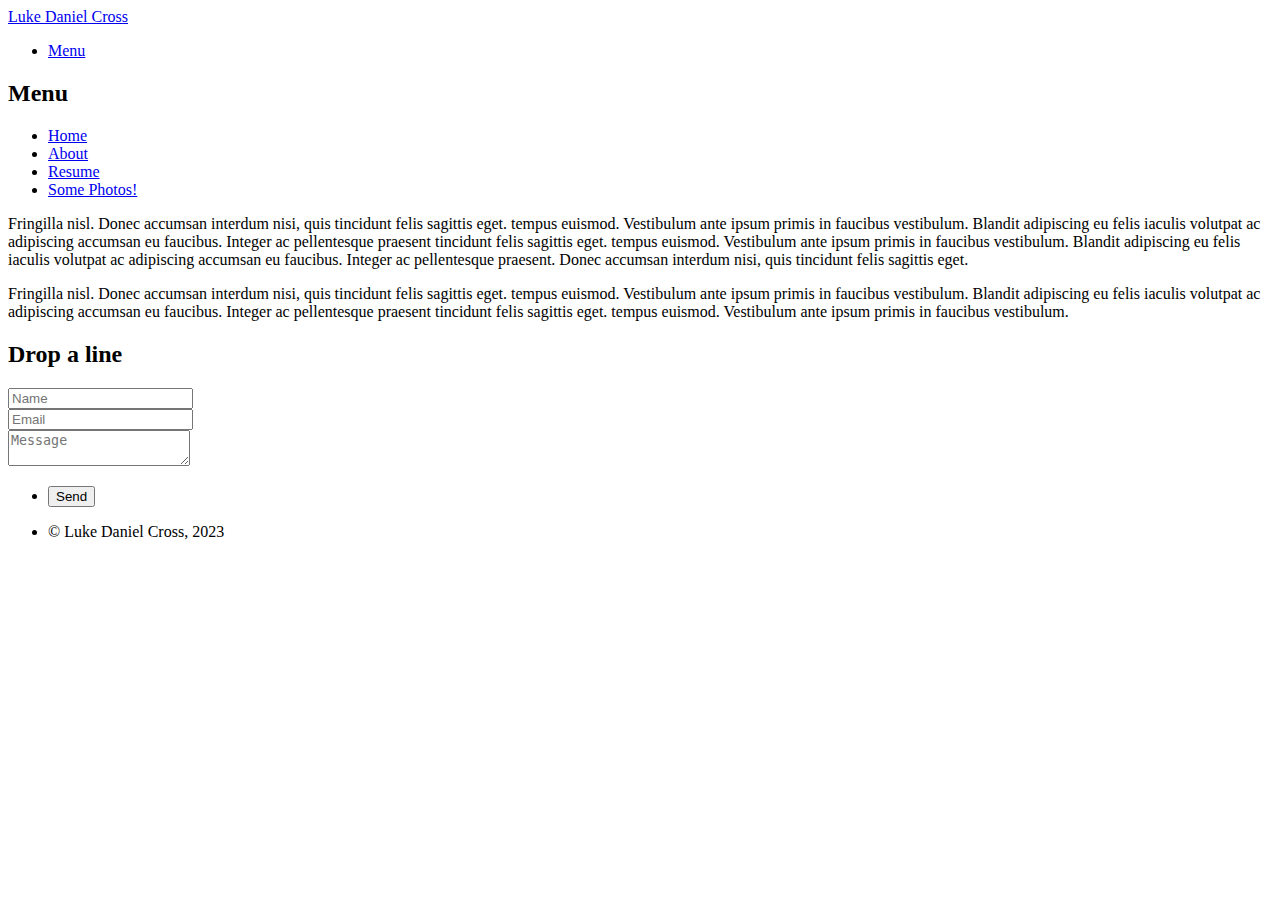
==== about.html @ 4296632e "Add files via upload" ====
<!DOCTYPE HTML>
<!--
	Phantom by HTML5 UP
	html5up.net | @ajlkn
	Free for personal and commercial use under the CCA 3.0 license (html5up.net/license)
-->
<html>
	<head>
		<title>Luke Daniel Cross</title>
		<meta charset="utf-8" />
		<meta name="viewport" content="width=device-width, initial-scale=1, user-scalable=no" />
		<link rel="stylesheet" href="assets/css/main.css" />
		<noscript><link rel="stylesheet" href="assets/css/noscript.css" /></noscript>
	</head>
	<body class="is-preload">
		<!-- Wrapper -->
			<div id="wrapper">

				<!-- Header -->
					<header id="header">
						<div class="inner">

							<!-- Logo -->
							<a href="index.html" class="logo">
								<span class="title">Luke Daniel Cross</span>

							<!-- Nav -->
								<nav>
									<ul>
										<li><a href="#menu">Menu</a></li>
									</ul>
								</nav>

						</div>
					</header>

				<!-- Menu -->
				<nav id="menu">
					<h2>Menu</h2>
					<ul>
						<li><a href="index.html">Home</a></li>
						<li><a href="about.html">About</a></li>
						<li><a href="generic.html">Resume</a></li>
						<li><a href="generic.html">Some Photos!</a></li>
					</ul>
				</nav>

				<!-- Main -->
					<div id="main">
						<div class="inner">


							<!-- Text -->
								<section>
									<p><span class="image left"><img src="images/luke_small.jpg" alt="" /></span>Fringilla nisl. Donec accumsan interdum nisi, quis tincidunt felis sagittis eget. tempus euismod. Vestibulum ante ipsum primis in faucibus vestibulum. Blandit adipiscing eu felis iaculis volutpat ac adipiscing accumsan eu faucibus. Integer ac pellentesque praesent tincidunt felis sagittis eget. tempus euismod. Vestibulum ante ipsum primis in faucibus vestibulum. Blandit adipiscing eu felis iaculis volutpat ac adipiscing accumsan eu faucibus. Integer ac pellentesque praesent. Donec accumsan interdum nisi, quis tincidunt felis sagittis eget.</p>

									<p><span class="image right"><img src="images/me_hammy.jpg" alt="" /></span>Fringilla nisl. Donec accumsan interdum nisi, quis tincidunt felis sagittis eget. tempus euismod. Vestibulum ante ipsum primis in faucibus vestibulum. Blandit adipiscing eu felis iaculis volutpat ac adipiscing accumsan eu faucibus. Integer ac pellentesque praesent tincidunt felis sagittis eget. tempus euismod. Vestibulum ante ipsum primis in faucibus vestibulum.</p>
									
								</section>

						</div>
					</div>

				<!-- Footer -->
				<footer id="footer">
					<div class="inner">
						<section>
							<h2>Drop a line</h2>
							<form method="post" action="#">
								<div class="fields">
									<div class="field half">
										<input type="text" name="name" id="name" placeholder="Name" />
									</div>
									<div class="field half">
										<input type="email" name="email" id="email" placeholder="Email" />
									</div>
									<div class="field">
										<textarea name="message" id="message" placeholder="Message"></textarea>
									</div>
								</div>
								<ul class="actions">
									<li><input type="submit" value="Send" class="primary" /></li>
								</ul>
							</form>
						</section>
				
						<ul class="copyright">
							<li>&copy; Luke Daniel Cross, 2023</li>
						</ul>
					</div>
				</footer>

			</div>

		<!-- Scripts -->
			<script src="assets/js/jquery.min.js"></script>
			<script src="assets/js/browser.min.js"></script>
			<script src="assets/js/breakpoints.min.js"></script>
			<script src="assets/js/util.js"></script>
			<script src="assets/js/main.js"></script>

	</body>
</html>
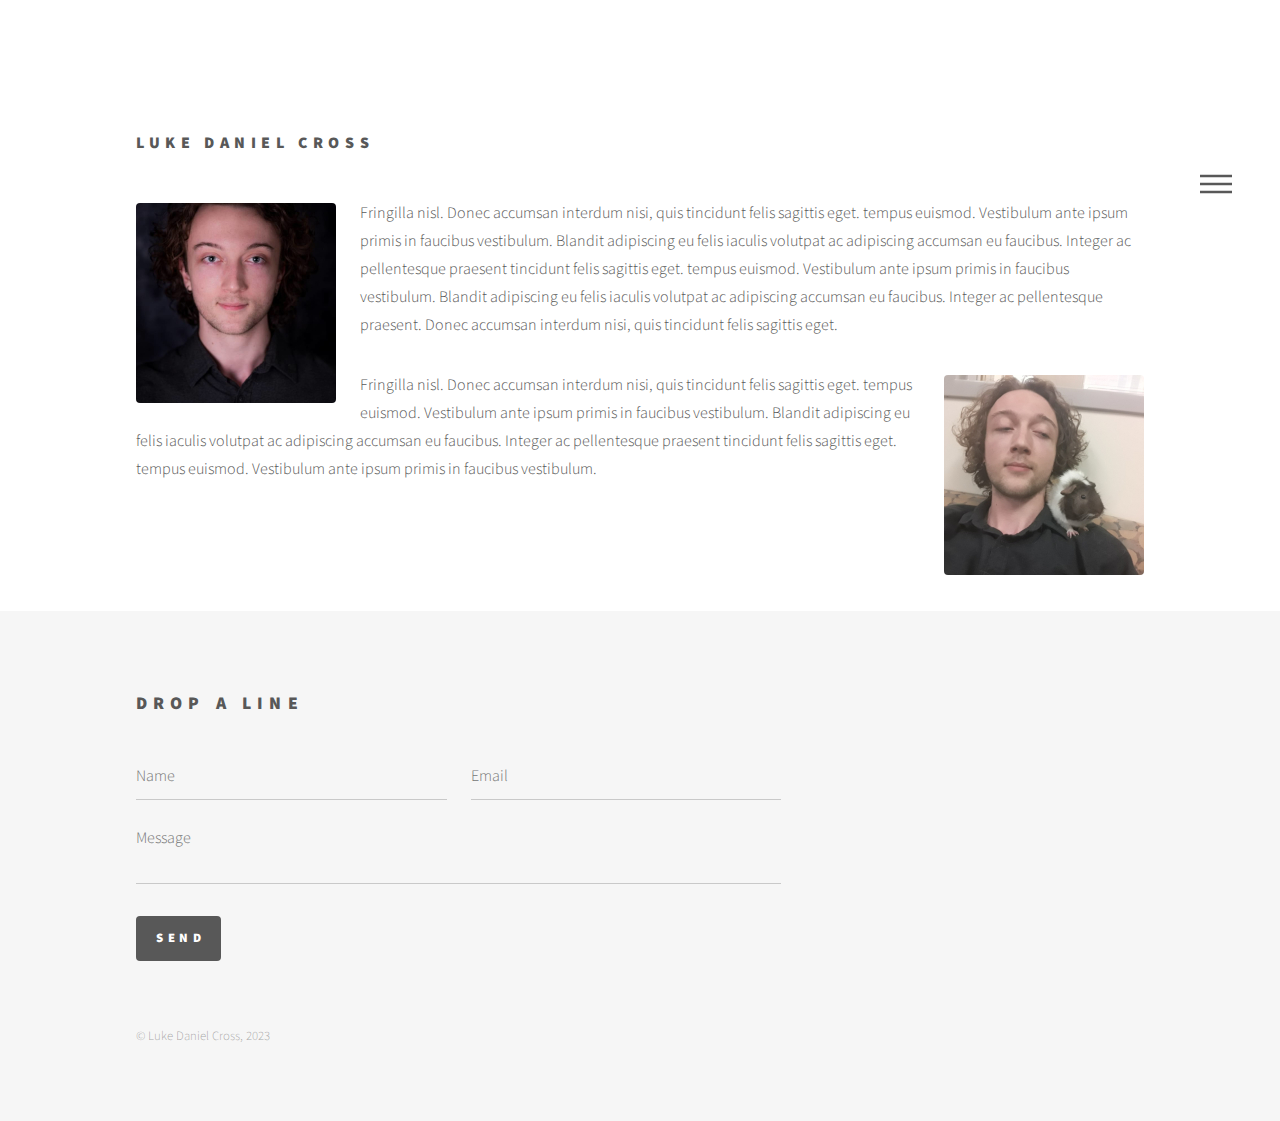
==== commit 17b36890: "Add files via upload" ====
--- a/about.html
+++ b/about.html
@@ -40,10 +40,9 @@
 					<ul>
 						<li><a href="index.html">Home</a></li>
 						<li><a href="about.html">About</a></li>
-						<li><a href="generic.html">Resume</a></li>
-						<li><a href="generic.html">Some Photos!</a></li>
+						<li><a href="resume.html">Resume</a></li>
 					</ul>
-				</nav>
+			</nav>
 
 				<!-- Main -->
 					<div id="main">
@@ -61,34 +60,34 @@
 						</div>
 					</div>
 
-				<!-- Footer -->
-				<footer id="footer">
-					<div class="inner">
-						<section>
-							<h2>Drop a line</h2>
-							<form method="post" action="#">
-								<div class="fields">
-									<div class="field half">
-										<input type="text" name="name" id="name" placeholder="Name" />
-									</div>
-									<div class="field half">
-										<input type="email" name="email" id="email" placeholder="Email" />
-									</div>
-									<div class="field">
-										<textarea name="message" id="message" placeholder="Message"></textarea>
-									</div>
+							<!-- Footer -->
+							<footer id="footer">
+								<div class="inner">
+									<section>
+										<h2>Drop a line</h2>
+										<form method="post" action="#">
+											<div class="fields">
+												<div class="field half">
+													<input type="text" name="name" id="name" placeholder="Name" />
+												</div>
+												<div class="field half">
+													<input type="email" name="email" id="email" placeholder="Email" />
+												</div>
+												<div class="field">
+													<textarea name="message" id="message" placeholder="Message"></textarea>
+												</div>
+											</div>
+											<ul class="actions">
+												<li><input type="submit" value="Send" class="primary" /></li>
+											</ul>
+										</form>
+									</section>
+							
+									<ul class="copyright">
+										<li>&copy; Luke Daniel Cross, 2023</li>
+									</ul>
 								</div>
-								<ul class="actions">
-									<li><input type="submit" value="Send" class="primary" /></li>
-								</ul>
-							</form>
-						</section>
-				
-						<ul class="copyright">
-							<li>&copy; Luke Daniel Cross, 2023</li>
-						</ul>
-					</div>
-				</footer>
+							</footer>
 
 			</div>
 
--- a/assets/css/main.css
+++ b/assets/css/main.css
@@ -0,0 +1,3328 @@
+@import url(fontawesome-all.min.css);
+@import url("https://fonts.googleapis.com/css?family=Source+Sans+Pro:300,700,900");
+
+/*
+	Phantom by HTML5 UP
+	html5up.net | @ajlkn
+	Free for personal and commercial use under the CCA 3.0 license (html5up.net/license)
+*/
+
+html, body, div, span, applet, object,
+iframe, h1, h2, h3, h4, h5, h6, p, blockquote,
+pre, a, abbr, acronym, address, big, cite,
+code, del, dfn, em, img, ins, kbd, q, s, samp,
+small, strike, strong, sub, sup, tt, var, b,
+u, i, center, dl, dt, dd, ol, ul, li, fieldset,
+form, label, legend, table, caption, tbody,
+tfoot, thead, tr, th, td, article, aside,
+canvas, details, embed, figure, figcaption,
+footer, header, hgroup, menu, nav, output, ruby,
+section, summary, time, mark, audio, video {
+	margin: 0;
+	padding: 0;
+	border: 0;
+	font-size: 100%;
+	font: inherit;
+	vertical-align: baseline;}
+
+article, aside, details, figcaption, figure,
+footer, header, hgroup, menu, nav, section {
+	display: block;}
+
+body {
+	line-height: 1;
+}
+
+ol, ul {
+	list-style: none;
+}
+
+blockquote, q {
+	quotes: none;
+}
+
+	blockquote:before, blockquote:after, q:before, q:after {
+		content: '';
+		content: none;
+	}
+
+table {
+	border-collapse: collapse;
+	border-spacing: 0;
+}
+
+body {
+	-webkit-text-size-adjust: none;
+}
+
+mark {
+	background-color: transparent;
+	color: inherit;
+}
+
+input::-moz-focus-inner {
+	border: 0;
+	padding: 0;
+}
+
+input, select, textarea {
+	-moz-appearance: none;
+	-webkit-appearance: none;
+	-ms-appearance: none;
+	appearance: none;
+}
+
+/* Basic */
+
+	@-ms-viewport {
+		width: device-width;
+	}
+
+	body {
+		-ms-overflow-style: scrollbar;
+	}
+
+	@media screen and (max-width: 480px) {
+
+		html, body {
+			min-width: 320px;
+		}
+
+	}
+
+	html {
+		box-sizing: border-box;
+	}
+
+	*, *:before, *:after {
+		box-sizing: inherit;
+	}
+
+	body {
+		background: #ffffff;
+	}
+
+		body.is-preload *, body.is-preload *:before, body.is-preload *:after {
+			-moz-animation: none !important;
+			-webkit-animation: none !important;
+			-ms-animation: none !important;
+			animation: none !important;
+			-moz-transition: none !important;
+			-webkit-transition: none !important;
+			-ms-transition: none !important;
+			transition: none !important;
+		}
+
+/* Type */
+
+	body, input, select, textarea {
+		color: #585858;
+		font-family: "Source Sans Pro", Helvetica, sans-serif;
+		font-size: 16pt;
+		font-weight: 300;
+		line-height: 1.75;
+	}
+
+		@media screen and (max-width: 1680px) {
+
+			body, input, select, textarea {
+				font-size: 14pt;
+			}
+
+		}
+
+		@media screen and (max-width: 1280px) {
+
+			body, input, select, textarea {
+				font-size: 12pt;
+			}
+
+		}
+
+	a {
+		-moz-transition: border-bottom-color 0.2s ease, color 0.2s ease;
+		-webkit-transition: border-bottom-color 0.2s ease, color 0.2s ease;
+		-ms-transition: border-bottom-color 0.2s ease, color 0.2s ease;
+		transition: border-bottom-color 0.2s ease, color 0.2s ease;
+		text-decoration: none;
+		color: #585858;
+		border-bottom: dotted 1px rgba(88, 88, 88, 0.5);
+	}
+
+		a:hover {
+			border-bottom-color: transparent;
+			color: #f2849e !important;
+		}
+
+	strong, b {
+		font-weight: 900;
+	}
+
+	em, i {
+		font-style: italic;
+	}
+
+	p {
+		margin: 0 0 2em 0;
+	}
+
+	h1 {
+		font-size: 2.75em;
+		font-weight: 700;
+		line-height: 1.3;
+		margin: 0 0 1em 0;
+		letter-spacing: -0.035em;
+	}
+
+		h1 a {
+			color: inherit;
+		}
+
+		@media screen and (max-width: 736px) {
+
+			h1 {
+				font-size: 2em;
+				margin: 0 0 1em 0;
+			}
+
+		}
+
+		@media screen and (max-width: 360px) {
+
+			h1 {
+				font-size: 1.75em;
+			}
+
+		}
+
+	h2, h3, h4, h5, h6 {
+		font-weight: 900;
+		line-height: 1.5;
+		margin: 0 0 2em 0;
+		text-transform: uppercase;
+		letter-spacing: 0.35em;
+	}
+
+		h2 a, h3 a, h4 a, h5 a, h6 a {
+			color: inherit;
+		}
+
+	h2 {
+		font-size: 1.1em;
+	}
+
+	h3 {
+		font-size: 1em;
+	}
+
+	h4 {
+		font-size: 0.8em;
+	}
+
+	h5 {
+		font-size: 0.8em;
+	}
+
+	h6 {
+		font-size: 0.8em;
+	}
+
+	@media screen and (max-width: 980px) {
+
+		h1 br, h2 br, h3 br, h4 br, h5 br, h6 br {
+			display: none;
+		}
+
+	}
+
+	@media screen and (max-width: 736px) {
+
+		h2 {
+			font-size: 1em;
+		}
+
+		h3 {
+			font-size: 0.8em;
+		}
+
+	}
+
+	sub {
+		font-size: 0.8em;
+		position: relative;
+		top: 0.5em;
+	}
+
+	sup {
+		font-size: 0.8em;
+		position: relative;
+		top: -0.5em;
+	}
+
+	blockquote {
+		border-left: solid 4px #c9c9c9;
+		font-style: italic;
+		margin: 0 0 2em 0;
+		padding: 0.5em 0 0.5em 2em;
+	}
+
+	code {
+		background: rgba(144, 144, 144, 0.075);
+		border-radius: 4px;
+		border: solid 1px #c9c9c9;
+		font-family: "Courier New", monospace;
+		font-size: 0.9em;
+		margin: 0 0.25em;
+		padding: 0.25em 0.65em;
+	}
+
+	pre {
+		-webkit-overflow-scrolling: touch;
+		font-family: "Courier New", monospace;
+		font-size: 0.9em;
+		margin: 0 0 2em 0;
+	}
+
+		pre code {
+			display: block;
+			line-height: 1.75;
+			padding: 1em 1.5em;
+			overflow-x: auto;
+		}
+
+	hr {
+		border: 0;
+		border-bottom: solid 1px #c9c9c9;
+		margin: 2em 0;
+	}
+
+		hr.major {
+			margin: 3em 0;
+		}
+
+	.align-left {
+		text-align: left;
+	}
+
+	.align-center {
+		text-align: center;
+	}
+
+	.align-right {
+		text-align: right;
+	}
+
+/* Row */
+
+	.row {
+		display: flex;
+		flex-wrap: wrap;
+		box-sizing: border-box;
+		align-items: stretch;
+	}
+
+		.row > * {
+			box-sizing: border-box;
+		}
+
+		.row.gtr-uniform > * > :last-child {
+			margin-bottom: 0;
+		}
+
+		.row.aln-left {
+			justify-content: flex-start;
+		}
+
+		.row.aln-center {
+			justify-content: center;
+		}
+
+		.row.aln-right {
+			justify-content: flex-end;
+		}
+
+		.row.aln-top {
+			align-items: flex-start;
+		}
+
+		.row.aln-middle {
+			align-items: center;
+		}
+
+		.row.aln-bottom {
+			align-items: flex-end;
+		}
+
+		.row > .imp {
+			order: -1;
+		}
+
+		.row > .col-1 {
+			width: 8.33333%;
+		}
+
+		.row > .off-1 {
+			margin-left: 8.33333%;
+		}
+
+		.row > .col-2 {
+			width: 16.66667%;
+		}
+
+		.row > .off-2 {
+			margin-left: 16.66667%;
+		}
+
+		.row > .col-3 {
+			width: 25%;
+		}
+
+		.row > .off-3 {
+			margin-left: 25%;
+		}
+
+		.row > .col-4 {
+			width: 33.33333%;
+		}
+
+		.row > .off-4 {
+			margin-left: 33.33333%;
+		}
+
+		.row > .col-5 {
+			width: 41.66667%;
+		}
+
+		.row > .off-5 {
+			margin-left: 41.66667%;
+		}
+
+		.row > .col-6 {
+			width: 50%;
+		}
+
+		.row > .off-6 {
+			margin-left: 50%;
+		}
+
+		.row > .col-7 {
+			width: 58.33333%;
+		}
+
+		.row > .off-7 {
+			margin-left: 58.33333%;
+		}
+
+		.row > .col-8 {
+			width: 66.66667%;
+		}
+
+		.row > .off-8 {
+			margin-left: 66.66667%;
+		}
+
+		.row > .col-9 {
+			width: 75%;
+		}
+
+		.row > .off-9 {
+			margin-left: 75%;
+		}
+
+		.row > .col-10 {
+			width: 83.33333%;
+		}
+
+		.row > .off-10 {
+			margin-left: 83.33333%;
+		}
+
+		.row > .col-11 {
+			width: 91.66667%;
+		}
+
+		.row > .off-11 {
+			margin-left: 91.66667%;
+		}
+
+		.row > .col-12 {
+			width: 100%;
+		}
+
+		.row > .off-12 {
+			margin-left: 100%;
+		}
+
+		.row.gtr-0 {
+			margin-top: 0;
+			margin-left: 0em;
+		}
+
+			.row.gtr-0 > * {
+				padding: 0 0 0 0em;
+			}
+
+			.row.gtr-0.gtr-uniform {
+				margin-top: 0em;
+			}
+
+				.row.gtr-0.gtr-uniform > * {
+					padding-top: 0em;
+				}
+
+		.row.gtr-25 {
+			margin-top: 0;
+			margin-left: -0.5em;
+		}
+
+			.row.gtr-25 > * {
+				padding: 0 0 0 0.5em;
+			}
+
+			.row.gtr-25.gtr-uniform {
+				margin-top: -0.5em;
+			}
+
+				.row.gtr-25.gtr-uniform > * {
+					padding-top: 0.5em;
+				}
+
+		.row.gtr-50 {
+			margin-top: 0;
+			margin-left: -1em;
+		}
+
+			.row.gtr-50 > * {
+				padding: 0 0 0 1em;
+			}
+
+			.row.gtr-50.gtr-uniform {
+				margin-top: -1em;
+			}
+
+				.row.gtr-50.gtr-uniform > * {
+					padding-top: 1em;
+				}
+
+		.row {
+			margin-top: 0;
+			margin-left: -2em;
+		}
+
+			.row > * {
+				padding: 0 0 0 2em;
+			}
+
+			.row.gtr-uniform {
+				margin-top: -2em;
+			}
+
+				.row.gtr-uniform > * {
+					padding-top: 2em;
+				}
+
+		.row.gtr-150 {
+			margin-top: 0;
+			margin-left: -3em;
+		}
+
+			.row.gtr-150 > * {
+				padding: 0 0 0 3em;
+			}
+
+			.row.gtr-150.gtr-uniform {
+				margin-top: -3em;
+			}
+
+				.row.gtr-150.gtr-uniform > * {
+					padding-top: 3em;
+				}
+
+		.row.gtr-200 {
+			margin-top: 0;
+			margin-left: -4em;
+		}
+
+			.row.gtr-200 > * {
+				padding: 0 0 0 4em;
+			}
+
+			.row.gtr-200.gtr-uniform {
+				margin-top: -4em;
+			}
+
+				.row.gtr-200.gtr-uniform > * {
+					padding-top: 4em;
+				}
+
+		@media screen and (max-width: 1680px) {
+
+			.row {
+				display: flex;
+				flex-wrap: wrap;
+				box-sizing: border-box;
+				align-items: stretch;
+			}
+
+				.row > * {
+					box-sizing: border-box;
+				}
+
+				.row.gtr-uniform > * > :last-child {
+					margin-bottom: 0;
+				}
+
+				.row.aln-left {
+					justify-content: flex-start;
+				}
+
+				.row.aln-center {
+					justify-content: center;
+				}
+
+				.row.aln-right {
+					justify-content: flex-end;
+				}
+
+				.row.aln-top {
+					align-items: flex-start;
+				}
+
+				.row.aln-middle {
+					align-items: center;
+				}
+
+				.row.aln-bottom {
+					align-items: flex-end;
+				}
+
+				.row > .imp-xlarge {
+					order: -1;
+				}
+
+				.row > .col-1-xlarge {
+					width: 8.33333%;
+				}
+
+				.row > .off-1-xlarge {
+					margin-left: 8.33333%;
+				}
+
+				.row > .col-2-xlarge {
+					width: 16.66667%;
+				}
+
+				.row > .off-2-xlarge {
+					margin-left: 16.66667%;
+				}
+
+				.row > .col-3-xlarge {
+					width: 25%;
+				}
+
+				.row > .off-3-xlarge {
+					margin-left: 25%;
+				}
+
+				.row > .col-4-xlarge {
+					width: 33.33333%;
+				}
+
+				.row > .off-4-xlarge {
+					margin-left: 33.33333%;
+				}
+
+				.row > .col-5-xlarge {
+					width: 41.66667%;
+				}
+
+				.row > .off-5-xlarge {
+					margin-left: 41.66667%;
+				}
+
+				.row > .col-6-xlarge {
+					width: 50%;
+				}
+
+				.row > .off-6-xlarge {
+					margin-left: 50%;
+				}
+
+				.row > .col-7-xlarge {
+					width: 58.33333%;
+				}
+
+				.row > .off-7-xlarge {
+					margin-left: 58.33333%;
+				}
+
+				.row > .col-8-xlarge {
+					width: 66.66667%;
+				}
+
+				.row > .off-8-xlarge {
+					margin-left: 66.66667%;
+				}
+
+				.row > .col-9-xlarge {
+					width: 75%;
+				}
+
+				.row > .off-9-xlarge {
+					margin-left: 75%;
+				}
+
+				.row > .col-10-xlarge {
+					width: 83.33333%;
+				}
+
+				.row > .off-10-xlarge {
+					margin-left: 83.33333%;
+				}
+
+				.row > .col-11-xlarge {
+					width: 91.66667%;
+				}
+
+				.row > .off-11-xlarge {
+					margin-left: 91.66667%;
+				}
+
+				.row > .col-12-xlarge {
+					width: 100%;
+				}
+
+				.row > .off-12-xlarge {
+					margin-left: 100%;
+				}
+
+				.row.gtr-0 {
+					margin-top: 0;
+					margin-left: 0em;
+				}
+
+					.row.gtr-0 > * {
+						padding: 0 0 0 0em;
+					}
+
+					.row.gtr-0.gtr-uniform {
+						margin-top: 0em;
+					}
+
+						.row.gtr-0.gtr-uniform > * {
+							padding-top: 0em;
+						}
+
+				.row.gtr-25 {
+					margin-top: 0;
+					margin-left: -0.5em;
+				}
+
+					.row.gtr-25 > * {
+						padding: 0 0 0 0.5em;
+					}
+
+					.row.gtr-25.gtr-uniform {
+						margin-top: -0.5em;
+					}
+
+						.row.gtr-25.gtr-uniform > * {
+							padding-top: 0.5em;
+						}
+
+				.row.gtr-50 {
+					margin-top: 0;
+					margin-left: -1em;
+				}
+
+					.row.gtr-50 > * {
+						padding: 0 0 0 1em;
+					}
+
+					.row.gtr-50.gtr-uniform {
+						margin-top: -1em;
+					}
+
+						.row.gtr-50.gtr-uniform > * {
+							padding-top: 1em;
+						}
+
+				.row {
+					margin-top: 0;
+					margin-left: -2em;
+				}
+
+					.row > * {
+						padding: 0 0 0 2em;
+					}
+
+					.row.gtr-uniform {
+						margin-top: -2em;
+					}
+
+						.row.gtr-uniform > * {
+							padding-top: 2em;
+						}
+
+				.row.gtr-150 {
+					margin-top: 0;
+					margin-left: -3em;
+				}
+
+					.row.gtr-150 > * {
+						padding: 0 0 0 3em;
+					}
+
+					.row.gtr-150.gtr-uniform {
+						margin-top: -3em;
+					}
+
+						.row.gtr-150.gtr-uniform > * {
+							padding-top: 3em;
+						}
+
+				.row.gtr-200 {
+					margin-top: 0;
+					margin-left: -4em;
+				}
+
+					.row.gtr-200 > * {
+						padding: 0 0 0 4em;
+					}
+
+					.row.gtr-200.gtr-uniform {
+						margin-top: -4em;
+					}
+
+						.row.gtr-200.gtr-uniform > * {
+							padding-top: 4em;
+						}
+
+		}
+
+		@media screen and (max-width: 1280px) {
+
+			.row {
+				display: flex;
+				flex-wrap: wrap;
+				box-sizing: border-box;
+				align-items: stretch;
+			}
+
+				.row > * {
+					box-sizing: border-box;
+				}
+
+				.row.gtr-uniform > * > :last-child {
+					margin-bottom: 0;
+				}
+
+				.row.aln-left {
+					justify-content: flex-start;
+				}
+
+				.row.aln-center {
+					justify-content: center;
+				}
+
+				.row.aln-right {
+					justify-content: flex-end;
+				}
+
+				.row.aln-top {
+					align-items: flex-start;
+				}
+
+				.row.aln-middle {
+					align-items: center;
+				}
+
+				.row.aln-bottom {
+					align-items: flex-end;
+				}
+
+				.row > .imp-large {
+					order: -1;
+				}
+
+				.row > .col-1-large {
+					width: 8.33333%;
+				}
+
+				.row > .off-1-large {
+					margin-left: 8.33333%;
+				}
+
+				.row > .col-2-large {
+					width: 16.66667%;
+				}
+
+				.row > .off-2-large {
+					margin-left: 16.66667%;
+				}
+
+				.row > .col-3-large {
+					width: 25%;
+				}
+
+				.row > .off-3-large {
+					margin-left: 25%;
+				}
+
+				.row > .col-4-large {
+					width: 33.33333%;
+				}
+
+				.row > .off-4-large {
+					margin-left: 33.33333%;
+				}
+
+				.row > .col-5-large {
+					width: 41.66667%;
+				}
+
+				.row > .off-5-large {
+					margin-left: 41.66667%;
+				}
+
+				.row > .col-6-large {
+					width: 50%;
+				}
+
+				.row > .off-6-large {
+					margin-left: 50%;
+				}
+
+				.row > .col-7-large {
+					width: 58.33333%;
+				}
+
+				.row > .off-7-large {
+					margin-left: 58.33333%;
+				}
+
+				.row > .col-8-large {
+					width: 66.66667%;
+				}
+
+				.row > .off-8-large {
+					margin-left: 66.66667%;
+				}
+
+				.row > .col-9-large {
+					width: 75%;
+				}
+
+				.row > .off-9-large {
+					margin-left: 75%;
+				}
+
+				.row > .col-10-large {
+					width: 83.33333%;
+				}
+
+				.row > .off-10-large {
+					margin-left: 83.33333%;
+				}
+
+				.row > .col-11-large {
+					width: 91.66667%;
+				}
+
+				.row > .off-11-large {
+					margin-left: 91.66667%;
+				}
+
+				.row > .col-12-large {
+					width: 100%;
+				}
+
+				.row > .off-12-large {
+					margin-left: 100%;
+				}
+
+				.row.gtr-0 {
+					margin-top: 0;
+					margin-left: 0em;
+				}
+
+					.row.gtr-0 > * {
+						padding: 0 0 0 0em;
+					}
+
+					.row.gtr-0.gtr-uniform {
+						margin-top: 0em;
+					}
+
+						.row.gtr-0.gtr-uniform > * {
+							padding-top: 0em;
+						}
+
+				.row.gtr-25 {
+					margin-top: 0;
+					margin-left: -0.5em;
+				}
+
+					.row.gtr-25 > * {
+						padding: 0 0 0 0.5em;
+					}
+
+					.row.gtr-25.gtr-uniform {
+						margin-top: -0.5em;
+					}
+
+						.row.gtr-25.gtr-uniform > * {
+							padding-top: 0.5em;
+						}
+
+				.row.gtr-50 {
+					margin-top: 0;
+					margin-left: -1em;
+				}
+
+					.row.gtr-50 > * {
+						padding: 0 0 0 1em;
+					}
+
+					.row.gtr-50.gtr-uniform {
+						margin-top: -1em;
+					}
+
+						.row.gtr-50.gtr-uniform > * {
+							padding-top: 1em;
+						}
+
+				.row {
+					margin-top: 0;
+					margin-left: -2em;
+				}
+
+					.row > * {
+						padding: 0 0 0 2em;
+					}
+
+					.row.gtr-uniform {
+						margin-top: -2em;
+					}
+
+						.row.gtr-uniform > * {
+							padding-top: 2em;
+						}
+
+				.row.gtr-150 {
+					margin-top: 0;
+					margin-left: -3em;
+				}
+
+					.row.gtr-150 > * {
+						padding: 0 0 0 3em;
+					}
+
+					.row.gtr-150.gtr-uniform {
+						margin-top: -3em;
+					}
+
+						.row.gtr-150.gtr-uniform > * {
+							padding-top: 3em;
+						}
+
+				.row.gtr-200 {
+					margin-top: 0;
+					margin-left: -4em;
+				}
+
+					.row.gtr-200 > * {
+						padding: 0 0 0 4em;
+					}
+
+					.row.gtr-200.gtr-uniform {
+						margin-top: -4em;
+					}
+
+						.row.gtr-200.gtr-uniform > * {
+							padding-top: 4em;
+						}
+
+		}
+
+		@media screen and (max-width: 980px) {
+
+			.row {
+				display: flex;
+				flex-wrap: wrap;
+				box-sizing: border-box;
+				align-items: stretch;
+			}
+
+				.row > * {
+					box-sizing: border-box;
+				}
+
+				.row.gtr-uniform > * > :last-child {
+					margin-bottom: 0;
+				}
+
+				.row.aln-left {
+					justify-content: flex-start;
+				}
+
+				.row.aln-center {
+					justify-content: center;
+				}
+
+				.row.aln-right {
+					justify-content: flex-end;
+				}
+
+				.row.aln-top {
+					align-items: flex-start;
+				}
+
+				.row.aln-middle {
+					align-items: center;
+				}
+
+				.row.aln-bottom {
+					align-items: flex-end;
+				}
+
+				.row > .imp-medium {
+					order: -1;
+				}
+
+				.row > .col-1-medium {
+					width: 8.33333%;
+				}
+
+				.row > .off-1-medium {
+					margin-left: 8.33333%;
+				}
+
+				.row > .col-2-medium {
+					width: 16.66667%;
+				}
+
+				.row > .off-2-medium {
+					margin-left: 16.66667%;
+				}
+
+				.row > .col-3-medium {
+					width: 25%;
+				}
+
+				.row > .off-3-medium {
+					margin-left: 25%;
+				}
+
+				.row > .col-4-medium {
+					width: 33.33333%;
+				}
+
+				.row > .off-4-medium {
+					margin-left: 33.33333%;
+				}
+
+				.row > .col-5-medium {
+					width: 41.66667%;
+				}
+
+				.row > .off-5-medium {
+					margin-left: 41.66667%;
+				}
+
+				.row > .col-6-medium {
+					width: 50%;
+				}
+
+				.row > .off-6-medium {
+					margin-left: 50%;
+				}
+
+				.row > .col-7-medium {
+					width: 58.33333%;
+				}
+
+				.row > .off-7-medium {
+					margin-left: 58.33333%;
+				}
+
+				.row > .col-8-medium {
+					width: 66.66667%;
+				}
+
+				.row > .off-8-medium {
+					margin-left: 66.66667%;
+				}
+
+				.row > .col-9-medium {
+					width: 75%;
+				}
+
+				.row > .off-9-medium {
+					margin-left: 75%;
+				}
+
+				.row > .col-10-medium {
+					width: 83.33333%;
+				}
+
+				.row > .off-10-medium {
+					margin-left: 83.33333%;
+				}
+
+				.row > .col-11-medium {
+					width: 91.66667%;
+				}
+
+				.row > .off-11-medium {
+					margin-left: 91.66667%;
+				}
+
+				.row > .col-12-medium {
+					width: 100%;
+				}
+
+				.row > .off-12-medium {
+					margin-left: 100%;
+				}
+
+				.row.gtr-0 {
+					margin-top: 0;
+					margin-left: 0em;
+				}
+
+					.row.gtr-0 > * {
+						padding: 0 0 0 0em;
+					}
+
+					.row.gtr-0.gtr-uniform {
+						margin-top: 0em;
+					}
+
+						.row.gtr-0.gtr-uniform > * {
+							padding-top: 0em;
+						}
+
+				.row.gtr-25 {
+					margin-top: 0;
+					margin-left: -0.375em;
+				}
+
+					.row.gtr-25 > * {
+						padding: 0 0 0 0.375em;
+					}
+
+					.row.gtr-25.gtr-uniform {
+						margin-top: -0.375em;
+					}
+
+						.row.gtr-25.gtr-uniform > * {
+							padding-top: 0.375em;
+						}
+
+				.row.gtr-50 {
+					margin-top: 0;
+					margin-left: -0.75em;
+				}
+
+					.row.gtr-50 > * {
+						padding: 0 0 0 0.75em;
+					}
+
+					.row.gtr-50.gtr-uniform {
+						margin-top: -0.75em;
+					}
+
+						.row.gtr-50.gtr-uniform > * {
+							padding-top: 0.75em;
+						}
+
+				.row {
+					margin-top: 0;
+					margin-left: -1.5em;
+				}
+
+					.row > * {
+						padding: 0 0 0 1.5em;
+					}
+
+					.row.gtr-uniform {
+						margin-top: -1.5em;
+					}
+
+						.row.gtr-uniform > * {
+							padding-top: 1.5em;
+						}
+
+				.row.gtr-150 {
+					margin-top: 0;
+					margin-left: -2.25em;
+				}
+
+					.row.gtr-150 > * {
+						padding: 0 0 0 2.25em;
+					}
+
+					.row.gtr-150.gtr-uniform {
+						margin-top: -2.25em;
+					}
+
+						.row.gtr-150.gtr-uniform > * {
+							padding-top: 2.25em;
+						}
+
+				.row.gtr-200 {
+					margin-top: 0;
+					margin-left: -3em;
+				}
+
+					.row.gtr-200 > * {
+						padding: 0 0 0 3em;
+					}
+
+					.row.gtr-200.gtr-uniform {
+						margin-top: -3em;
+					}
+
+						.row.gtr-200.gtr-uniform > * {
+							padding-top: 3em;
+						}
+
+		}
+
+		@media screen and (max-width: 736px) {
+
+			.row {
+				display: flex;
+				flex-wrap: wrap;
+				box-sizing: border-box;
+				align-items: stretch;
+			}
+
+				.row > * {
+					box-sizing: border-box;
+				}
+
+				.row.gtr-uniform > * > :last-child {
+					margin-bottom: 0;
+				}
+
+				.row.aln-left {
+					justify-content: flex-start;
+				}
+
+				.row.aln-center {
+					justify-content: center;
+				}
+
+				.row.aln-right {
+					justify-content: flex-end;
+				}
+
+				.row.aln-top {
+					align-items: flex-start;
+				}
+
+				.row.aln-middle {
+					align-items: center;
+				}
+
+				.row.aln-bottom {
+					align-items: flex-end;
+				}
+
+				.row > .imp-small {
+					order: -1;
+				}
+
+				.row > .col-1-small {
+					width: 8.33333%;
+				}
+
+				.row > .off-1-small {
+					margin-left: 8.33333%;
+				}
+
+				.row > .col-2-small {
+					width: 16.66667%;
+				}
+
+				.row > .off-2-small {
+					margin-left: 16.66667%;
+				}
+
+				.row > .col-3-small {
+					width: 25%;
+				}
+
+				.row > .off-3-small {
+					margin-left: 25%;
+				}
+
+				.row > .col-4-small {
+					width: 33.33333%;
+				}
+
+				.row > .off-4-small {
+					margin-left: 33.33333%;
+				}
+
+				.row > .col-5-small {
+					width: 41.66667%;
+				}
+
+				.row > .off-5-small {
+					margin-left: 41.66667%;
+				}
+
+				.row > .col-6-small {
+					width: 50%;
+				}
+
+				.row > .off-6-small {
+					margin-left: 50%;
+				}
+
+				.row > .col-7-small {
+					width: 58.33333%;
+				}
+
+				.row > .off-7-small {
+					margin-left: 58.33333%;
+				}
+
+				.row > .col-8-small {
+					width: 66.66667%;
+				}
+
+				.row > .off-8-small {
+					margin-left: 66.66667%;
+				}
+
+				.row > .col-9-small {
+					width: 75%;
+				}
+
+				.row > .off-9-small {
+					margin-left: 75%;
+				}
+
+				.row > .col-10-small {
+					width: 83.33333%;
+				}
+
+				.row > .off-10-small {
+					margin-left: 83.33333%;
+				}
+
+				.row > .col-11-small {
+					width: 91.66667%;
+				}
+
+				.row > .off-11-small {
+					margin-left: 91.66667%;
+				}
+
+				.row > .col-12-small {
+					width: 100%;
+				}
+
+				.row > .off-12-small {
+					margin-left: 100%;
+				}
+
+				.row.gtr-0 {
+					margin-top: 0;
+					margin-left: 0em;
+				}
+
+					.row.gtr-0 > * {
+						padding: 0 0 0 0em;
+					}
+
+					.row.gtr-0.gtr-uniform {
+						margin-top: 0em;
+					}
+
+						.row.gtr-0.gtr-uniform > * {
+							padding-top: 0em;
+						}
+
+				.row.gtr-25 {
+					margin-top: 0;
+					margin-left: -0.25em;
+				}
+
+					.row.gtr-25 > * {
+						padding: 0 0 0 0.25em;
+					}
+
+					.row.gtr-25.gtr-uniform {
+						margin-top: -0.25em;
+					}
+
+						.row.gtr-25.gtr-uniform > * {
+							padding-top: 0.25em;
+						}
+
+				.row.gtr-50 {
+					margin-top: 0;
+					margin-left: -0.5em;
+				}
+
+					.row.gtr-50 > * {
+						padding: 0 0 0 0.5em;
+					}
+
+					.row.gtr-50.gtr-uniform {
+						margin-top: -0.5em;
+					}
+
+						.row.gtr-50.gtr-uniform > * {
+							padding-top: 0.5em;
+						}
+
+				.row {
+					margin-top: 0;
+					margin-left: -1em;
+				}
+
+					.row > * {
+						padding: 0 0 0 1em;
+					}
+
+					.row.gtr-uniform {
+						margin-top: -1em;
+					}
+
+						.row.gtr-uniform > * {
+							padding-top: 1em;
+						}
+
+				.row.gtr-150 {
+					margin-top: 0;
+					margin-left: -1.5em;
+				}
+
+					.row.gtr-150 > * {
+						padding: 0 0 0 1.5em;
+					}
+
+					.row.gtr-150.gtr-uniform {
+						margin-top: -1.5em;
+					}
+
+						.row.gtr-150.gtr-uniform > * {
+							padding-top: 1.5em;
+						}
+
+				.row.gtr-200 {
+					margin-top: 0;
+					margin-left: -2em;
+				}
+
+					.row.gtr-200 > * {
+						padding: 0 0 0 2em;
+					}
+
+					.row.gtr-200.gtr-uniform {
+						margin-top: -2em;
+					}
+
+						.row.gtr-200.gtr-uniform > * {
+							padding-top: 2em;
+						}
+
+		}
+
+		@media screen and (max-width: 480px) {
+
+			.row {
+				display: flex;
+				flex-wrap: wrap;
+				box-sizing: border-box;
+				align-items: stretch;
+			}
+
+				.row > * {
+					box-sizing: border-box;
+				}
+
+				.row.gtr-uniform > * > :last-child {
+					margin-bottom: 0;
+				}
+
+				.row.aln-left {
+					justify-content: flex-start;
+				}
+
+				.row.aln-center {
+					justify-content: center;
+				}
+
+				.row.aln-right {
+					justify-content: flex-end;
+				}
+
+				.row.aln-top {
+					align-items: flex-start;
+				}
+
+				.row.aln-middle {
+					align-items: center;
+				}
+
+				.row.aln-bottom {
+					align-items: flex-end;
+				}
+
+				.row > .imp-xsmall {
+					order: -1;
+				}
+
+				.row > .col-1-xsmall {
+					width: 8.33333%;
+				}
+
+				.row > .off-1-xsmall {
+					margin-left: 8.33333%;
+				}
+
+				.row > .col-2-xsmall {
+					width: 16.66667%;
+				}
+
+				.row > .off-2-xsmall {
+					margin-left: 16.66667%;
+				}
+
+				.row > .col-3-xsmall {
+					width: 25%;
+				}
+
+				.row > .off-3-xsmall {
+					margin-left: 25%;
+				}
+
+				.row > .col-4-xsmall {
+					width: 33.33333%;
+				}
+
+				.row > .off-4-xsmall {
+					margin-left: 33.33333%;
+				}
+
+				.row > .col-5-xsmall {
+					width: 41.66667%;
+				}
+
+				.row > .off-5-xsmall {
+					margin-left: 41.66667%;
+				}
+
+				.row > .col-6-xsmall {
+					width: 50%;
+				}
+
+				.row > .off-6-xsmall {
+					margin-left: 50%;
+				}
+
+				.row > .col-7-xsmall {
+					width: 58.33333%;
+				}
+
+				.row > .off-7-xsmall {
+					margin-left: 58.33333%;
+				}
+
+				.row > .col-8-xsmall {
+					width: 66.66667%;
+				}
+
+				.row > .off-8-xsmall {
+					margin-left: 66.66667%;
+				}
+
+				.row > .col-9-xsmall {
+					width: 75%;
+				}
+
+				.row > .off-9-xsmall {
+					margin-left: 75%;
+				}
+
+				.row > .col-10-xsmall {
+					width: 83.33333%;
+				}
+
+				.row > .off-10-xsmall {
+					margin-left: 83.33333%;
+				}
+
+				.row > .col-11-xsmall {
+					width: 91.66667%;
+				}
+
+				.row > .off-11-xsmall {
+					margin-left: 91.66667%;
+				}
+
+				.row > .col-12-xsmall {
+					width: 100%;
+				}
+
+				.row > .off-12-xsmall {
+					margin-left: 100%;
+				}
+
+				.row.gtr-0 {
+					margin-top: 0;
+					margin-left: 0em;
+				}
+
+					.row.gtr-0 > * {
+						padding: 0 0 0 0em;
+					}
+
+					.row.gtr-0.gtr-uniform {
+						margin-top: 0em;
+					}
+
+						.row.gtr-0.gtr-uniform > * {
+							padding-top: 0em;
+						}
+
+				.row.gtr-25 {
+					margin-top: 0;
+					margin-left: -0.25em;
+				}
+
+					.row.gtr-25 > * {
+						padding: 0 0 0 0.25em;
+					}
+
+					.row.gtr-25.gtr-uniform {
+						margin-top: -0.25em;
+					}
+
+						.row.gtr-25.gtr-uniform > * {
+							padding-top: 0.25em;
+						}
+
+				.row.gtr-50 {
+					margin-top: 0;
+					margin-left: -0.5em;
+				}
+
+					.row.gtr-50 > * {
+						padding: 0 0 0 0.5em;
+					}
+
+					.row.gtr-50.gtr-uniform {
+						margin-top: -0.5em;
+					}
+
+						.row.gtr-50.gtr-uniform > * {
+							padding-top: 0.5em;
+						}
+
+				.row {
+					margin-top: 0;
+					margin-left: -1em;
+				}
+
+					.row > * {
+						padding: 0 0 0 1em;
+					}
+
+					.row.gtr-uniform {
+						margin-top: -1em;
+					}
+
+						.row.gtr-uniform > * {
+							padding-top: 1em;
+						}
+
+				.row.gtr-150 {
+					margin-top: 0;
+					margin-left: -1.5em;
+				}
+
+					.row.gtr-150 > * {
+						padding: 0 0 0 1.5em;
+					}
+
+					.row.gtr-150.gtr-uniform {
+						margin-top: -1.5em;
+					}
+
+						.row.gtr-150.gtr-uniform > * {
+							padding-top: 1.5em;
+						}
+
+				.row.gtr-200 {
+					margin-top: 0;
+					margin-left: -2em;
+				}
+
+					.row.gtr-200 > * {
+						padding: 0 0 0 2em;
+					}
+
+					.row.gtr-200.gtr-uniform {
+						margin-top: -2em;
+					}
+
+						.row.gtr-200.gtr-uniform > * {
+							padding-top: 2em;
+						}
+
+		}
+
+/* Section/Article */
+
+	section.special, article.special {
+		text-align: center;
+	}
+
+	header p {
+		margin-top: -1em;
+	}
+
+	@media screen and (max-width: 736px) {
+
+		header p {
+			margin-top: 0;
+		}
+
+	}
+
+/* Icon */
+
+	.icon {
+		text-decoration: none;
+		border-bottom: none;
+		position: relative;
+	}
+
+		.icon:before {
+			-moz-osx-font-smoothing: grayscale;
+			-webkit-font-smoothing: antialiased;
+			display: inline-block;
+			font-style: normal;
+			font-variant: normal;
+			text-rendering: auto;
+			line-height: 1;
+			text-transform: none !important;
+			font-family: 'Font Awesome 5 Free';
+			font-weight: 400;
+		}
+
+		.icon > .label {
+			display: none;
+		}
+
+		.icon:before {
+			line-height: inherit;
+		}
+
+		.icon.solid:before {
+			font-weight: 900;
+		}
+
+		.icon.brands:before {
+			font-family: 'Font Awesome 5 Brands';
+		}
+
+		.icon.style2 {
+			-moz-transition: background-color 0.2s ease-in-out, color 0.2s ease-in-out, border-color 0.2s ease-in-out;
+			-webkit-transition: background-color 0.2s ease-in-out, color 0.2s ease-in-out, border-color 0.2s ease-in-out;
+			-ms-transition: background-color 0.2s ease-in-out, color 0.2s ease-in-out, border-color 0.2s ease-in-out;
+			transition: background-color 0.2s ease-in-out, color 0.2s ease-in-out, border-color 0.2s ease-in-out;
+			background-color: transparent;
+			border: solid 1px #c9c9c9;
+			border-radius: 4px;
+			width: 2.65em;
+			height: 2.65em;
+			display: inline-block;
+			text-align: center;
+			line-height: 2.65em;
+			color: inherit;
+		}
+
+			.icon.style2:before {
+				font-size: 1.1em;
+			}
+
+			.icon.style2:hover {
+				color: #f2849e;
+				border-color: #f2849e;
+			}
+
+			.icon.style2:active {
+				background-color: rgba(242, 132, 158, 0.1);
+			}
+
+/* List */
+
+	ol {
+		list-style: decimal;
+		margin: 0 0 2em 0;
+		padding-left: 1.25em;
+	}
+
+		ol li {
+			padding-left: 0.25em;
+		}
+
+	ul {
+		list-style: disc;
+		margin: 0 0 2em 0;
+		padding-left: 1em;
+	}
+
+		ul li {
+			padding-left: 0.5em;
+		}
+
+		ul.alt {
+			list-style: none;
+			padding-left: 0;
+		}
+
+			ul.alt li {
+				border-top: solid 1px #c9c9c9;
+				padding: 0.5em 0;
+			}
+
+				ul.alt li:first-child {
+					border-top: 0;
+					padding-top: 0;
+				}
+
+	dl {
+		margin: 0 0 2em 0;
+	}
+
+		dl dt {
+			display: block;
+			font-weight: 900;
+			margin: 0 0 1em 0;
+		}
+
+		dl dd {
+			margin-left: 2em;
+		}
+
+/* Actions */
+
+	ul.actions {
+		display: -moz-flex;
+		display: -webkit-flex;
+		display: -ms-flex;
+		display: flex;
+		cursor: default;
+		list-style: none;
+		margin-left: -1em;
+		padding-left: 0;
+	}
+
+		ul.actions li {
+			padding: 0 0 0 1em;
+			vertical-align: middle;
+		}
+
+		ul.actions.special {
+			-moz-justify-content: center;
+			-webkit-justify-content: center;
+			-ms-justify-content: center;
+			justify-content: center;
+			width: 100%;
+			margin-left: 0;
+		}
+
+			ul.actions.special li:first-child {
+				padding-left: 0;
+			}
+
+		ul.actions.stacked {
+			-moz-flex-direction: column;
+			-webkit-flex-direction: column;
+			-ms-flex-direction: column;
+			flex-direction: column;
+			margin-left: 0;
+		}
+
+			ul.actions.stacked li {
+				padding: 1.3em 0 0 0;
+			}
+
+				ul.actions.stacked li:first-child {
+					padding-top: 0;
+				}
+
+		ul.actions.fit {
+			width: calc(100% + 1em);
+		}
+
+			ul.actions.fit li {
+				-moz-flex-grow: 1;
+				-webkit-flex-grow: 1;
+				-ms-flex-grow: 1;
+				flex-grow: 1;
+				-moz-flex-shrink: 1;
+				-webkit-flex-shrink: 1;
+				-ms-flex-shrink: 1;
+				flex-shrink: 1;
+				width: 100%;
+			}
+
+				ul.actions.fit li > * {
+					width: 100%;
+				}
+
+			ul.actions.fit.stacked {
+				width: 100%;
+			}
+
+		@media screen and (max-width: 480px) {
+
+			ul.actions:not(.fixed) {
+				-moz-flex-direction: column;
+				-webkit-flex-direction: column;
+				-ms-flex-direction: column;
+				flex-direction: column;
+				margin-left: 0;
+				width: 100% !important;
+			}
+
+				ul.actions:not(.fixed) li {
+					-moz-flex-grow: 1;
+					-webkit-flex-grow: 1;
+					-ms-flex-grow: 1;
+					flex-grow: 1;
+					-moz-flex-shrink: 1;
+					-webkit-flex-shrink: 1;
+					-ms-flex-shrink: 1;
+					flex-shrink: 1;
+					padding: 1em 0 0 0;
+					text-align: center;
+					width: 100%;
+				}
+
+					ul.actions:not(.fixed) li > * {
+						width: 100%;
+					}
+
+					ul.actions:not(.fixed) li:first-child {
+						padding-top: 0;
+					}
+
+					ul.actions:not(.fixed) li input[type="submit"],
+					ul.actions:not(.fixed) li input[type="reset"],
+					ul.actions:not(.fixed) li input[type="button"],
+					ul.actions:not(.fixed) li button,
+					ul.actions:not(.fixed) li .button {
+						width: 100%;
+					}
+
+						ul.actions:not(.fixed) li input[type="submit"].icon:before,
+						ul.actions:not(.fixed) li input[type="reset"].icon:before,
+						ul.actions:not(.fixed) li input[type="button"].icon:before,
+						ul.actions:not(.fixed) li button.icon:before,
+						ul.actions:not(.fixed) li .button.icon:before {
+							margin-left: -0.5rem;
+						}
+
+		}
+
+/* Icons */
+
+	ul.icons {
+		cursor: default;
+		list-style: none;
+		padding-left: 0;
+		margin: -1em 0 2em -1em;
+	}
+
+		ul.icons li {
+			display: inline-block;
+			padding: 1em 0 0 1em;
+		}
+
+/* Form */
+
+	form {
+		margin: 0 0 2em 0;
+		overflow-x: hidden;
+	}
+
+		form > :last-child {
+			margin-bottom: 0;
+		}
+
+		form > .fields {
+			display: -moz-flex;
+			display: -webkit-flex;
+			display: -ms-flex;
+			display: flex;
+			-moz-flex-wrap: wrap;
+			-webkit-flex-wrap: wrap;
+			-ms-flex-wrap: wrap;
+			flex-wrap: wrap;
+			width: calc(100% + 3em);
+			margin: -1.5em 0 2em -1.5em;
+		}
+
+			form > .fields > .field {
+				-moz-flex-grow: 0;
+				-webkit-flex-grow: 0;
+				-ms-flex-grow: 0;
+				flex-grow: 0;
+				-moz-flex-shrink: 0;
+				-webkit-flex-shrink: 0;
+				-ms-flex-shrink: 0;
+				flex-shrink: 0;
+				padding: 1.5em 0 0 1.5em;
+				width: calc(100% - 1.5em);
+			}
+
+				form > .fields > .field.half {
+					width: calc(50% - 0.75em);
+				}
+
+				form > .fields > .field.third {
+					width: calc(100%/3 - 0.5em);
+				}
+
+				form > .fields > .field.quarter {
+					width: calc(25% - 0.375em);
+				}
+
+		@media screen and (max-width: 480px) {
+
+			form > .fields {
+				width: calc(100% + 3em);
+				margin: -1.5em 0 2em -1.5em;
+			}
+
+				form > .fields > .field {
+					padding: 1.5em 0 0 1.5em;
+					width: calc(100% - 1.5em);
+				}
+
+					form > .fields > .field.half {
+						width: calc(100% - 1.5em);
+					}
+
+					form > .fields > .field.third {
+						width: calc(100% - 1.5em);
+					}
+
+					form > .fields > .field.quarter {
+						width: calc(100% - 1.5em);
+					}
+
+		}
+
+	label {
+		display: block;
+		font-size: 0.9em;
+		font-weight: 900;
+		margin: 0 0 1em 0;
+	}
+
+	input[type="text"],
+	input[type="password"],
+	input[type="email"],
+	input[type="tel"],
+	select,
+	textarea {
+		-moz-appearance: none;
+		-webkit-appearance: none;
+		-ms-appearance: none;
+		appearance: none;
+		background-color: transparent;
+		border: none;
+		border-radius: 0;
+		border-bottom: solid 1px #c9c9c9;
+		color: inherit;
+		display: block;
+		outline: 0;
+		padding: 0;
+		text-decoration: none;
+		width: 100%;
+	}
+
+		input[type="text"]:invalid,
+		input[type="password"]:invalid,
+		input[type="email"]:invalid,
+		input[type="tel"]:invalid,
+		select:invalid,
+		textarea:invalid {
+			box-shadow: none;
+		}
+
+		input[type="text"]:focus,
+		input[type="password"]:focus,
+		input[type="email"]:focus,
+		input[type="tel"]:focus,
+		select:focus,
+		textarea:focus {
+			border-bottom-color: #f2849e;
+			box-shadow: inset 0 -1px 0 0 #f2849e;
+		}
+
+	select {
+		background-image: url("data:image/svg+xml;charset=utf8,%3Csvg xmlns='http://www.w3.org/2000/svg' width='40' height='40' preserveAspectRatio='none' viewBox='0 0 40 40'%3E%3Cpath d='M9.4,12.3l10.4,10.4l10.4-10.4c0.2-0.2,0.5-0.4,0.9-0.4c0.3,0,0.6,0.1,0.9,0.4l3.3,3.3c0.2,0.2,0.4,0.5,0.4,0.9 c0,0.4-0.1,0.6-0.4,0.9L20.7,31.9c-0.2,0.2-0.5,0.4-0.9,0.4c-0.3,0-0.6-0.1-0.9-0.4L4.3,17.3c-0.2-0.2-0.4-0.5-0.4-0.9 c0-0.4,0.1-0.6,0.4-0.9l3.3-3.3c0.2-0.2,0.5-0.4,0.9-0.4S9.1,12.1,9.4,12.3z' fill='%23c9c9c9' /%3E%3C/svg%3E");
+		background-size: 1.25rem;
+		background-repeat: no-repeat;
+		background-position: calc(100% - 1rem) center;
+		height: 3em;
+		padding-right: 3em;
+		text-overflow: ellipsis;
+	}
+
+		select option {
+			background: #ffffff;
+		}
+
+		select:focus::-ms-value {
+			background-color: transparent;
+		}
+
+		select::-ms-expand {
+			display: none;
+		}
+
+	input[type="text"],
+	input[type="password"],
+	input[type="email"],
+	select {
+		height: 3em;
+	}
+
+	textarea {
+		padding: 0;
+		min-height: 3.75em;
+	}
+
+	input[type="checkbox"],
+	input[type="radio"] {
+		-moz-appearance: none;
+		-webkit-appearance: none;
+		-ms-appearance: none;
+		appearance: none;
+		display: block;
+		float: left;
+		margin-right: -2em;
+		opacity: 0;
+		width: 1em;
+		z-index: -1;
+	}
+
+		input[type="checkbox"] + label,
+		input[type="radio"] + label {
+			text-decoration: none;
+			color: #585858;
+			cursor: pointer;
+			display: inline-block;
+			font-size: 1em;
+			font-weight: 300;
+			padding-left: 2.55em;
+			padding-right: 0.75em;
+			position: relative;
+		}
+
+			input[type="checkbox"] + label:before,
+			input[type="radio"] + label:before {
+				-moz-osx-font-smoothing: grayscale;
+				-webkit-font-smoothing: antialiased;
+				display: inline-block;
+				font-style: normal;
+				font-variant: normal;
+				text-rendering: auto;
+				line-height: 1;
+				text-transform: none !important;
+				font-family: 'Font Awesome 5 Free';
+				font-weight: 900;
+			}
+
+			input[type="checkbox"] + label:before,
+			input[type="radio"] + label:before {
+				border-radius: 4px;
+				border: solid 1px #c9c9c9;
+				content: '';
+				display: inline-block;
+				font-size: 0.8em;
+				height: 2.25em;
+				left: 0;
+				line-height: 2.25em;
+				position: absolute;
+				text-align: center;
+				top: 0;
+				width: 2.25em;
+			}
+
+		input[type="checkbox"]:checked + label:before,
+		input[type="radio"]:checked + label:before {
+			background: #585858;
+			border-color: #585858;
+			color: #ffffff;
+			content: '\f00c';
+		}
+
+		input[type="checkbox"]:focus + label:before,
+		input[type="radio"]:focus + label:before {
+			border-color: #f2849e;
+			box-shadow: 0 0 0 1px #f2849e;
+		}
+
+	input[type="checkbox"] + label:before {
+		border-radius: 4px;
+	}
+
+	input[type="radio"] + label:before {
+		border-radius: 100%;
+	}
+
+/* Box */
+
+	.box {
+		border-radius: 4px;
+		border: solid 1px #c9c9c9;
+		margin-bottom: 2em;
+		padding: 1.5em;
+	}
+
+		.box > :last-child,
+		.box > :last-child > :last-child,
+		.box > :last-child > :last-child > :last-child {
+			margin-bottom: 0;
+		}
+
+		.box.alt {
+			border: 0;
+			border-radius: 0;
+			padding: 0;
+		}
+
+/* Image */
+
+	.image {
+		border-radius: 4px;
+		border: 0;
+		display: inline-block;
+		position: relative;
+	}
+
+		.image img {
+			border-radius: 4px;
+			display: block;
+		}
+
+		.image.left, .image.right {
+			max-width: 40%;
+		}
+
+			.image.left img, .image.right img {
+				width: 100%;
+			}
+
+		.image.left {
+			float: left;
+			padding: 0 1.5em 1em 0;
+			top: 0.25em;
+		}
+
+		.image.right {
+			float: right;
+			padding: 0 0 1em 1.5em;
+			top: 0.25em;
+		}
+
+		.image.fit {
+			display: block;
+			margin: 0 0 2em 0;
+			width: 100%;
+		}
+
+			.image.fit img {
+				width: 100%;
+			}
+
+		.image.main {
+			display: block;
+			margin: 0 0 3em 0;
+			width: 100%;
+		}
+
+			.image.main img {
+				width: 100%;
+			}
+
+			@media screen and (max-width: 736px) {
+
+				.image.main {
+					margin: 0 0 2em 0;
+				}
+
+			}
+
+/* Table */
+
+	.table-wrapper {
+		-webkit-overflow-scrolling: touch;
+		overflow-x: auto;
+	}
+
+	table {
+		margin: 0 0 2em 0;
+		width: 100%;
+	}
+
+		table tbody tr {
+			border: solid 1px #c9c9c9;
+			border-left: 0;
+			border-right: 0;
+		}
+
+			table tbody tr:nth-child(2n + 1) {
+				background-color: rgba(144, 144, 144, 0.075);
+			}
+
+		table td {
+			padding: 0.75em 0.75em;
+		}
+
+		table th {
+			font-size: 0.9em;
+			font-weight: 900;
+			padding: 0 0.75em 0.75em 0.75em;
+			text-align: left;
+		}
+
+		table thead {
+			border-bottom: solid 2px #c9c9c9;
+		}
+
+		table tfoot {
+			border-top: solid 2px #c9c9c9;
+		}
+
+		table.alt {
+			border-collapse: separate;
+		}
+
+			table.alt tbody tr td {
+				border: solid 1px #c9c9c9;
+				border-left-width: 0;
+				border-top-width: 0;
+			}
+
+				table.alt tbody tr td:first-child {
+					border-left-width: 1px;
+				}
+
+			table.alt tbody tr:first-child td {
+				border-top-width: 1px;
+			}
+
+			table.alt thead {
+				border-bottom: 0;
+			}
+
+			table.alt tfoot {
+				border-top: 0;
+			}
+
+/* Button */
+
+	input[type="submit"],
+	input[type="reset"],
+	input[type="button"],
+	button,
+	.button {
+		-moz-appearance: none;
+		-webkit-appearance: none;
+		-ms-appearance: none;
+		appearance: none;
+		-moz-transition: background-color 0.2s ease-in-out, color 0.2s ease-in-out, box-shadow 0.2s ease-in-out;
+		-webkit-transition: background-color 0.2s ease-in-out, color 0.2s ease-in-out, box-shadow 0.2s ease-in-out;
+		-ms-transition: background-color 0.2s ease-in-out, color 0.2s ease-in-out, box-shadow 0.2s ease-in-out;
+		transition: background-color 0.2s ease-in-out, color 0.2s ease-in-out, box-shadow 0.2s ease-in-out;
+		background-color: transparent;
+		border-radius: 4px;
+		border: 0;
+		box-shadow: inset 0 0 0 2px #585858;
+		color: #585858 !important;
+		cursor: pointer;
+		display: inline-block;
+		font-size: 0.8em;
+		font-weight: 900;
+		height: 3.5em;
+		letter-spacing: 0.35em;
+		line-height: 3.45em;
+		overflow: hidden;
+		padding: 0 1.25em 0 1.6em;
+		text-align: center;
+		text-decoration: none;
+		text-overflow: ellipsis;
+		text-transform: uppercase;
+		white-space: nowrap;
+	}
+
+		input[type="submit"].icon:before,
+		input[type="reset"].icon:before,
+		input[type="button"].icon:before,
+		button.icon:before,
+		.button.icon:before {
+			margin-right: 0.5em;
+		}
+
+		input[type="submit"].fit,
+		input[type="reset"].fit,
+		input[type="button"].fit,
+		button.fit,
+		.button.fit {
+			width: 100%;
+		}
+
+		input[type="submit"]:hover,
+		input[type="reset"]:hover,
+		input[type="button"]:hover,
+		button:hover,
+		.button:hover {
+			color: #f2849e !important;
+			box-shadow: inset 0 0 0 2px #f2849e;
+		}
+
+		input[type="submit"]:active,
+		input[type="reset"]:active,
+		input[type="button"]:active,
+		button:active,
+		.button:active {
+			background-color: rgba(242, 132, 158, 0.1);
+		}
+
+		input[type="submit"].small,
+		input[type="reset"].small,
+		input[type="button"].small,
+		button.small,
+		.button.small {
+			font-size: 0.6em;
+		}
+
+		input[type="submit"].large,
+		input[type="reset"].large,
+		input[type="button"].large,
+		button.large,
+		.button.large {
+			font-size: 1em;
+		}
+
+		input[type="submit"].primary,
+		input[type="reset"].primary,
+		input[type="button"].primary,
+		button.primary,
+		.button.primary {
+			box-shadow: none;
+			background-color: #585858;
+			color: #ffffff !important;
+		}
+
+			input[type="submit"].primary:hover,
+			input[type="reset"].primary:hover,
+			input[type="button"].primary:hover,
+			button.primary:hover,
+			.button.primary:hover {
+				background-color: #f2849e;
+			}
+
+			input[type="submit"].primary:active,
+			input[type="reset"].primary:active,
+			input[type="button"].primary:active,
+			button.primary:active,
+			.button.primary:active {
+				background-color: #ee5f81;
+			}
+
+		input[type="submit"].disabled, input[type="submit"]:disabled,
+		input[type="reset"].disabled,
+		input[type="reset"]:disabled,
+		input[type="button"].disabled,
+		input[type="button"]:disabled,
+		button.disabled,
+		button:disabled,
+		.button.disabled,
+		.button:disabled {
+			pointer-events: none;
+			opacity: 0.25;
+		}
+
+/* Tiles */
+
+	.tiles {
+		display: -moz-flex;
+		display: -webkit-flex;
+		display: -ms-flex;
+		display: flex;
+		-moz-flex-wrap: wrap;
+		-webkit-flex-wrap: wrap;
+		-ms-flex-wrap: wrap;
+		flex-wrap: wrap;
+		position: relative;
+		margin: -2.5em 0 0 -2.5em;
+	}
+
+		.tiles article {
+			-moz-transition: -moz-transform 0.5s ease, opacity 0.5s ease;
+			-webkit-transition: -webkit-transform 0.5s ease, opacity 0.5s ease;
+			-ms-transition: -ms-transform 0.5s ease, opacity 0.5s ease;
+			transition: transform 0.5s ease, opacity 0.5s ease;
+			position: relative;
+			width: calc(33.33333% - 2.5em);
+			margin: 2.5em 0 0 2.5em;
+		}
+
+			.tiles article > .image {
+				-moz-transition: -moz-transform 0.5s ease;
+				-webkit-transition: -webkit-transform 0.5s ease;
+				-ms-transition: -ms-transform 0.5s ease;
+				transition: transform 0.5s ease;
+				position: relative;
+				display: block;
+				width: 100%;
+				border-radius: 4px;
+				overflow: hidden;
+			}
+
+				.tiles article > .image img {
+					display: block;
+					width: 100%;
+				}
+
+				.tiles article > .image:before {
+					pointer-events: none;
+					-moz-transition: background-color 0.5s ease, opacity 0.5s ease;
+					-webkit-transition: background-color 0.5s ease, opacity 0.5s ease;
+					-ms-transition: background-color 0.5s ease, opacity 0.5s ease;
+					transition: background-color 0.5s ease, opacity 0.5s ease;
+					content: '';
+					display: block;
+					position: absolute;
+					top: 0;
+					left: 0;
+					width: 100%;
+					height: 100%;
+					opacity: 0;
+					z-index: 1;
+					opacity: 0;
+				}
+
+				.tiles article > .image:after {
+					pointer-events: none;
+					-moz-transition: opacity 0.5s ease;
+					-webkit-transition: opacity 0.5s ease;
+					-ms-transition: opacity 0.5s ease;
+					transition: opacity 0.5s ease;
+					content: '';
+					display: block;
+					position: absolute;
+					top: 0;
+					left: 0;
+					width: 100%;
+					height: 100%;
+					background-position: center;
+					background-repeat: no-repeat;
+					background-size: 100% 100%;
+					opacity: 0;
+					z-index: 2;
+				}
+
+			.tiles article > a {
+				display: -moz-flex;
+				display: -webkit-flex;
+				display: -ms-flex;
+				display: flex;
+				-moz-flex-direction: column;
+				-webkit-flex-direction: column;
+				-ms-flex-direction: column;
+				flex-direction: column;
+				-moz-align-items: center;
+				-webkit-align-items: center;
+				-ms-align-items: center;
+				align-items: center;
+				-moz-justify-content: center;
+				-webkit-justify-content: center;
+				-ms-justify-content: center;
+				justify-content: center;
+				-moz-transition: background-color 0.5s ease, -moz-transform 0.5s ease;
+				-webkit-transition: background-color 0.5s ease, -webkit-transform 0.5s ease;
+				-ms-transition: background-color 0.5s ease, -ms-transform 0.5s ease;
+				transition: background-color 0.5s ease, transform 0.5s ease;
+				position: absolute;
+				top: 0;
+				left: 0;
+				width: 100%;
+				height: 100%;
+				padding: 1em;
+				border-radius: 4px;
+				border-bottom: 0;
+				color: #ffffff;
+				text-align: center;
+				text-decoration: none;
+				z-index: 3;
+			}
+
+				.tiles article > a > :last-child {
+					margin: 0;
+				}
+
+				.tiles article > a:hover {
+					color: #ffffff !important;
+				}
+
+				.tiles article > a h2 {
+					margin: 0;
+				}
+
+				.tiles article > a .content {
+					-moz-transition: max-height 0.5s ease, opacity 0.5s ease;
+					-webkit-transition: max-height 0.5s ease, opacity 0.5s ease;
+					-ms-transition: max-height 0.5s ease, opacity 0.5s ease;
+					transition: max-height 0.5s ease, opacity 0.5s ease;
+					width: 100%;
+					max-height: 0;
+					line-height: 1.5;
+					margin-top: 0.35em;
+					opacity: 0;
+				}
+
+					.tiles article > a .content > :last-child {
+						margin-bottom: 0;
+					}
+
+			.tiles article.style1 > .image:before {
+				background-color: #f2849e;
+			}
+
+			.tiles article.style2 > .image:before {
+				background-color: #7ecaf6;
+			}
+
+			.tiles article.style3 > .image:before {
+				background-color: #7bd0c1;
+			}
+
+			.tiles article.style4 > .image:before {
+				background-color: #c75b9b;
+			}
+
+			.tiles article.style5 > .image:before {
+				background-color: #ae85ca;
+			}
+
+			.tiles article.style6 > .image:before {
+				background-color: #8499e7;
+			}
+
+			body:not(.is-touch) .tiles article:hover > .image {
+				-moz-transform: scale(1.1);
+				-webkit-transform: scale(1.1);
+				-ms-transform: scale(1.1);
+				transform: scale(1.1);
+			}
+
+				body:not(.is-touch) .tiles article:hover > .image:before {
+					background-color: #7bd0c1;
+					opacity: 0.9;
+				}
+
+				body:not(.is-touch) .tiles article:hover > .image:after {
+					opacity: .9;
+				}
+
+			body:not(.is-touch) .tiles article:hover .content {
+				max-height: 15em;
+				opacity: 1;
+			}
+
+		* + .tiles {
+			margin-top: 2em;
+		}
+
+		body.is-preload .tiles article {
+			-moz-transform: scale(0.9);
+			-webkit-transform: scale(0.9);
+			-ms-transform: scale(0.9);
+			transform: scale(0.9);
+			opacity: 0;
+		}
+
+		body.is-touch .tiles article .content {
+			max-height: 15em;
+			opacity: 1;
+		}
+
+		@media screen and (max-width: 1280px) {
+
+			.tiles {
+				margin: -1.25em 0 0 -1.25em;
+			}
+
+				.tiles article {
+					width: calc(33.33333% - 1.25em);
+					margin: 1.25em 0 0 1.25em;
+				}
+
+		}
+
+		@media screen and (max-width: 980px) {
+
+			.tiles {
+				margin: -2.5em 0 0 -2.5em;
+			}
+
+				.tiles article {
+					width: calc(50% - 2.5em);
+					margin: 2.5em 0 0 2.5em;
+				}
+
+		}
+
+		@media screen and (max-width: 736px) {
+
+			.tiles {
+				margin: -1.25em 0 0 -1.25em;
+			}
+
+				.tiles article {
+					width: calc(50% - 1.25em);
+					margin: 1.25em 0 0 1.25em;
+				}
+
+					.tiles article:hover > .image {
+						-moz-transform: scale(1.0);
+						-webkit-transform: scale(1.0);
+						-ms-transform: scale(1.0);
+						transform: scale(1.0);
+					}
+
+		}
+
+		@media screen and (max-width: 480px) {
+
+			.tiles {
+				margin: 0;
+			}
+
+				.tiles article {
+					width: 100%;
+					margin: 1.25em 0 0 0;
+				}
+
+		}
+
+/* Header */
+
+	#header {
+		padding: 8em 0 0.1em 0 ;
+	}
+
+		#header .logo {
+			display: block;
+			border-bottom: 0;
+			color: inherit;
+			font-weight: 900;
+			letter-spacing: 0.35em;
+			margin: 0 0 2.5em 0;
+			text-decoration: none;
+			text-transform: uppercase;
+			display: inline-block;
+		}
+
+			#header .logo > * {
+				display: inline-block;
+				vertical-align: middle;
+			}
+
+			#header .logo .symbol {
+				margin-right: 0.65em;
+			}
+
+				#header .logo .symbol img {
+					display: block;
+					width: 2em;
+					height: 2em;
+				}
+
+		#header nav {
+			position: fixed;
+			right: 2em;
+			top: 2em;
+			z-index: 10000;
+		}
+
+			#header nav ul {
+				display: -moz-flex;
+				display: -webkit-flex;
+				display: -ms-flex;
+				display: flex;
+				-moz-align-items: center;
+				-webkit-align-items: center;
+				-ms-align-items: center;
+				align-items: center;
+				list-style: none;
+				margin: 0;
+				padding: 0;
+			}
+
+				#header nav ul li {
+					display: block;
+					padding: 0;
+				}
+
+					#header nav ul li a {
+						display: block;
+						position: relative;
+						height: 3em;
+						line-height: 3em;
+						padding: 0 1.5em;
+						background-color: rgba(255, 255, 255, 0.5);
+						border-radius: 4px;
+						border: 0;
+						font-size: 0.8em;
+						font-weight: 900;
+						letter-spacing: 0.35em;
+						text-transform: uppercase;
+					}
+
+					#header nav ul li a[href="#menu"] {
+						-webkit-tap-highlight-color: transparent;
+						width: 4em;
+						text-indent: 4em;
+						font-size: 1em;
+						overflow: hidden;
+						padding: 0;
+						white-space: nowrap;
+					}
+
+						#header nav ul li a[href="#menu"]:before, #header nav ul li a[href="#menu"]:after {
+							-moz-transition: opacity 0.2s ease;
+							-webkit-transition: opacity 0.2s ease;
+							-ms-transition: opacity 0.2s ease;
+							transition: opacity 0.2s ease;
+							content: '';
+							display: block;
+							position: absolute;
+							top: 0;
+							left: 0;
+							width: 100%;
+							height: 100%;
+							background-position: center;
+							background-repeat: no-repeat;
+							background-size: 2em 2em;
+						}
+
+						#header nav ul li a[href="#menu"]:before {
+							background-image: url("data:image/svg+xml;charset=utf8,%3Csvg xmlns='http://www.w3.org/2000/svg' width='100' height='100' viewBox='0 0 100 100' preserveAspectRatio='none'%3E%3Cstyle%3Eline %7B stroke-width: 8px%3B stroke: %23f2849e%3B %7D%3C/style%3E%3Cline x1='0' y1='25' x2='100' y2='25' /%3E%3Cline x1='0' y1='50' x2='100' y2='50' /%3E%3Cline x1='0' y1='75' x2='100' y2='75' /%3E%3C/svg%3E");
+							opacity: 0;
+						}
+
+						#header nav ul li a[href="#menu"]:after {
+							background-image: url("data:image/svg+xml;charset=utf8,%3Csvg xmlns='http://www.w3.org/2000/svg' width='100' height='100' viewBox='0 0 100 100' preserveAspectRatio='none'%3E%3Cstyle%3Eline %7B stroke-width: 8px%3B stroke: %23585858%3B %7D%3C/style%3E%3Cline x1='0' y1='25' x2='100' y2='25' /%3E%3Cline x1='0' y1='50' x2='100' y2='50' /%3E%3Cline x1='0' y1='75' x2='100' y2='75' /%3E%3C/svg%3E");
+							opacity: 1;
+						}
+
+						#header nav ul li a[href="#menu"]:hover:before {
+							opacity: 1;
+						}
+
+						#header nav ul li a[href="#menu"]:hover:after {
+							opacity: 0;
+						}
+
+		@media screen and (max-width: 736px) {
+
+			#header {
+				padding: 4em 0 0.1em 0 ;
+			}
+
+				#header nav {
+					right: 0.5em;
+					top: 0.5em;
+				}
+
+					#header nav ul li a[href="#menu"]:before, #header nav ul li a[href="#menu"]:after {
+						background-size: 1.5em 1.5em;
+					}
+
+		}
+
+/* Menu */
+
+	#wrapper {
+		-moz-transition: opacity 0.45s ease;
+		-webkit-transition: opacity 0.45s ease;
+		-ms-transition: opacity 0.45s ease;
+		transition: opacity 0.45s ease;
+		opacity: 1;
+	}
+
+	#menu {
+		-moz-transform: translateX(22em);
+		-webkit-transform: translateX(22em);
+		-ms-transform: translateX(22em);
+		transform: translateX(22em);
+		-moz-transition: -moz-transform 0.45s ease, visibility 0.45s;
+		-webkit-transition: -webkit-transform 0.45s ease, visibility 0.45s;
+		-ms-transition: -ms-transform 0.45s ease, visibility 0.45s;
+		transition: transform 0.45s ease, visibility 0.45s;
+		position: fixed;
+		top: 0;
+		right: 0;
+		width: 22em;
+		max-width: 80%;
+		height: 100%;
+		-webkit-overflow-scrolling: touch;
+		background: #585858;
+		color: #ffffff;
+		cursor: default;
+		visibility: hidden;
+		z-index: 10002;
+	}
+
+		#menu > .inner {
+			-moz-transition: opacity 0.45s ease;
+			-webkit-transition: opacity 0.45s ease;
+			-ms-transition: opacity 0.45s ease;
+			transition: opacity 0.45s ease;
+			-webkit-overflow-scrolling: touch;
+			position: absolute;
+			top: 0;
+			left: 0;
+			width: 100%;
+			height: 100%;
+			padding: 2.75em;
+			opacity: 0;
+			overflow-y: auto;
+		}
+
+			#menu > .inner > ul {
+				list-style: none;
+				margin: 0 0 1em 0;
+				padding: 0;
+			}
+
+				#menu > .inner > ul > li {
+					padding: 0;
+					border-top: solid 1px rgba(255, 255, 255, 0.15);
+				}
+
+					#menu > .inner > ul > li a {
+						display: block;
+						padding: 1em 0;
+						line-height: 1.5;
+						border: 0;
+						color: inherit;
+					}
+
+					#menu > .inner > ul > li:first-child {
+						border-top: 0;
+						margin-top: -1em;
+					}
+
+		#menu > .close {
+			-moz-transition: opacity 0.45s ease, -moz-transform 0.45s ease;
+			-webkit-transition: opacity 0.45s ease, -webkit-transform 0.45s ease;
+			-ms-transition: opacity 0.45s ease, -ms-transform 0.45s ease;
+			transition: opacity 0.45s ease, transform 0.45s ease;
+			-moz-transform: scale(0.25) rotate(180deg);
+			-webkit-transform: scale(0.25) rotate(180deg);
+			-ms-transform: scale(0.25) rotate(180deg);
+			transform: scale(0.25) rotate(180deg);
+			-webkit-tap-highlight-color: transparent;
+			display: block;
+			position: absolute;
+			top: 2em;
+			left: -6em;
+			width: 6em;
+			text-indent: 6em;
+			height: 3em;
+			border: 0;
+			font-size: 1em;
+			opacity: 0;
+			overflow: hidden;
+			padding: 0;
+			white-space: nowrap;
+		}
+
+			#menu > .close:before, #menu > .close:after {
+				-moz-transition: opacity 0.2s ease;
+				-webkit-transition: opacity 0.2s ease;
+				-ms-transition: opacity 0.2s ease;
+				transition: opacity 0.2s ease;
+				content: '';
+				display: block;
+				position: absolute;
+				top: 0;
+				left: 0;
+				width: 100%;
+				height: 100%;
+				background-position: center;
+				background-repeat: no-repeat;
+				background-size: 2em 2em;
+			}
+
+			#menu > .close:before {
+				background-image: url("data:image/svg+xml;charset=utf8,%3Csvg xmlns='http://www.w3.org/2000/svg' width='100' height='100' viewBox='0 0 100 100' preserveAspectRatio='none'%3E%3Cstyle%3Eline %7B stroke-width: 8px%3B stroke: %23f2849e%3B %7D%3C/style%3E%3Cline x1='15' y1='15' x2='85' y2='85' /%3E%3Cline x1='85' y1='15' x2='15' y2='85' /%3E%3C/svg%3E");
+				opacity: 0;
+			}
+
+			#menu > .close:after {
+				background-image: url("data:image/svg+xml;charset=utf8,%3Csvg xmlns='http://www.w3.org/2000/svg' width='100' height='100' viewBox='0 0 100 100' preserveAspectRatio='none'%3E%3Cstyle%3Eline %7B stroke-width: 8px%3B stroke: %23585858%3B %7D%3C/style%3E%3Cline x1='15' y1='15' x2='85' y2='85' /%3E%3Cline x1='85' y1='15' x2='15' y2='85' /%3E%3C/svg%3E");
+				opacity: 1;
+			}
+
+			#menu > .close:hover:before {
+				opacity: 1;
+			}
+
+			#menu > .close:hover:after {
+				opacity: 0;
+			}
+
+		@media screen and (max-width: 736px) {
+
+			#menu {
+				-moz-transform: translateX(16.5em);
+				-webkit-transform: translateX(16.5em);
+				-ms-transform: translateX(16.5em);
+				transform: translateX(16.5em);
+				width: 16.5em;
+			}
+
+				#menu > .inner {
+					padding: 2.75em 1.5em;
+				}
+
+				#menu > .close {
+					top: 0.5em;
+					left: -4.25em;
+					width: 4.25em;
+					text-indent: 4.25em;
+				}
+
+					#menu > .close:before, #menu > .close:after {
+						background-size: 1.5em 1.5em;
+					}
+
+		}
+
+	body.is-menu-visible #wrapper {
+		pointer-events: none;
+		cursor: default;
+		opacity: 0.25;
+	}
+
+	body.is-menu-visible #menu {
+		-moz-transform: translateX(0);
+		-webkit-transform: translateX(0);
+		-ms-transform: translateX(0);
+		transform: translateX(0);
+		visibility: visible;
+	}
+
+		body.is-menu-visible #menu > * {
+			opacity: 1;
+		}
+
+		body.is-menu-visible #menu .close {
+			-moz-transform: scale(1.0) rotate(0deg);
+			-webkit-transform: scale(1.0) rotate(0deg);
+			-ms-transform: scale(1.0) rotate(0deg);
+			transform: scale(1.0) rotate(0deg);
+			opacity: 1;
+		}
+
+/* Main */
+
+	#main {
+		padding: 0em 0 6em 0 ;
+	}
+
+		@media screen and (max-width: 736px) {
+
+			#main {
+				padding: 0em 0 4em 0 ;
+			}
+
+		}
+
+/* Footer */
+
+	#footer {
+		padding: 5em 0 6em 0 ;
+		background-color: #f6f6f6;
+	}
+
+		#footer > .inner {
+			display: -moz-flex;
+			display: -webkit-flex;
+			display: -ms-flex;
+			display: flex;
+			-moz-flex-wrap: wrap;
+			-webkit-flex-wrap: wrap;
+			-ms-flex-wrap: wrap;
+			flex-wrap: wrap;
+			-moz-flex-direction: row;
+			-webkit-flex-direction: row;
+			-ms-flex-direction: row;
+			flex-direction: row;
+		}
+
+			#footer > .inner > * > :last-child {
+				margin-bottom: 0;
+			}
+
+			#footer > .inner section:nth-child(1) {
+				width: calc(66% - 2.5em);
+				margin-right: 2.5em;
+			}
+
+			#footer > .inner section:nth-child(2) {
+				width: calc(33% - 2.5em);
+				margin-left: 2.5em;
+			}
+
+			#footer > .inner .copyright {
+				width: 100%;
+				padding: 0;
+				margin-top: 5em;
+				list-style: none;
+				font-size: 0.8em;
+				color: rgba(88, 88, 88, 0.5);
+			}
+
+				#footer > .inner .copyright a {
+					color: inherit;
+				}
+
+				#footer > .inner .copyright li {
+					display: inline-block;
+					border-left: solid 1px rgba(88, 88, 88, 0.15);
+					line-height: 1;
+					padding: 0 0 0 1em;
+					margin: 0 0 0 1em;
+				}
+
+					#footer > .inner .copyright li:first-child {
+						border-left: 0;
+						padding-left: 0;
+						margin-left: 0;
+					}
+
+		@media screen and (max-width: 1280px) {
+
+			#footer {
+				padding: 5em 0 3em 0 ;
+			}
+
+				#footer > .inner section:nth-child(1) {
+					width: calc(66% - 1.25em);
+					margin-right: 1.25em;
+				}
+
+				#footer > .inner section:nth-child(2) {
+					width: calc(33% - 1.25em);
+					margin-left: 1.25em;
+				}
+
+		}
+
+		@media screen and (max-width: 980px) {
+
+			#footer > .inner section:nth-child(1) {
+				width: 66%;
+				margin-right: 0;
+			}
+
+			#footer > .inner section:nth-child(2) {
+				width: calc(33% - 2.5em);
+				margin-left: 2.5em;
+			}
+
+		}
+
+		@media screen and (max-width: 736px) {
+
+			#footer {
+				padding: 3em 0 1em 0 ;
+			}
+
+				#footer > .inner {
+					-moz-flex-direction: column;
+					-webkit-flex-direction: column;
+					-ms-flex-direction: column;
+					flex-direction: column;
+				}
+
+					#footer > .inner section:nth-child(1) {
+						width: 100%;
+						margin-right: 0;
+						margin: 3em 0 0 0;
+					}
+
+					#footer > .inner section:nth-child(2) {
+						-moz-order: -1;
+						-webkit-order: -1;
+						-ms-order: -1;
+						order: -1;
+						width: 100%;
+						margin-left: 0;
+					}
+
+					#footer > .inner .copyright {
+						margin-top: 3em;
+					}
+
+		}
+
+		@media screen and (max-width: 480px) {
+
+			#footer > .inner .copyright {
+				margin-top: 3em;
+			}
+
+				#footer > .inner .copyright li {
+					border-left: 0;
+					padding-left: 0;
+					margin: 0.75em 0 0 0;
+					display: block;
+					line-height: inherit;
+				}
+
+					#footer > .inner .copyright li:first-child {
+						margin-top: 0;
+					}
+
+		}
+
+/* Wrapper */
+
+	#wrapper > * > .inner {
+		width: 100%;
+		max-width: 68em;
+		margin: 0 auto;
+		padding: 0 2.5em;
+	}
+
+		@media screen and (max-width: 736px) {
+
+			#wrapper > * > .inner {
+				padding: 0 1.25em;
+			}
+
+		}--- a/assets/css/noscript.css
+++ b/assets/css/noscript.css
@@ -0,0 +1,15 @@
+/*
+	Phantom by HTML5 UP
+	html5up.net | @ajlkn
+	Free for personal and commercial use under the CCA 3.0 license (html5up.net/license)
+*/
+
+/* Tiles */
+
+	body.is-preload .tiles article {
+		-moz-transform: none;
+		-webkit-transform: none;
+		-ms-transform: none;
+		transform: none;
+		opacity: 1;
+	}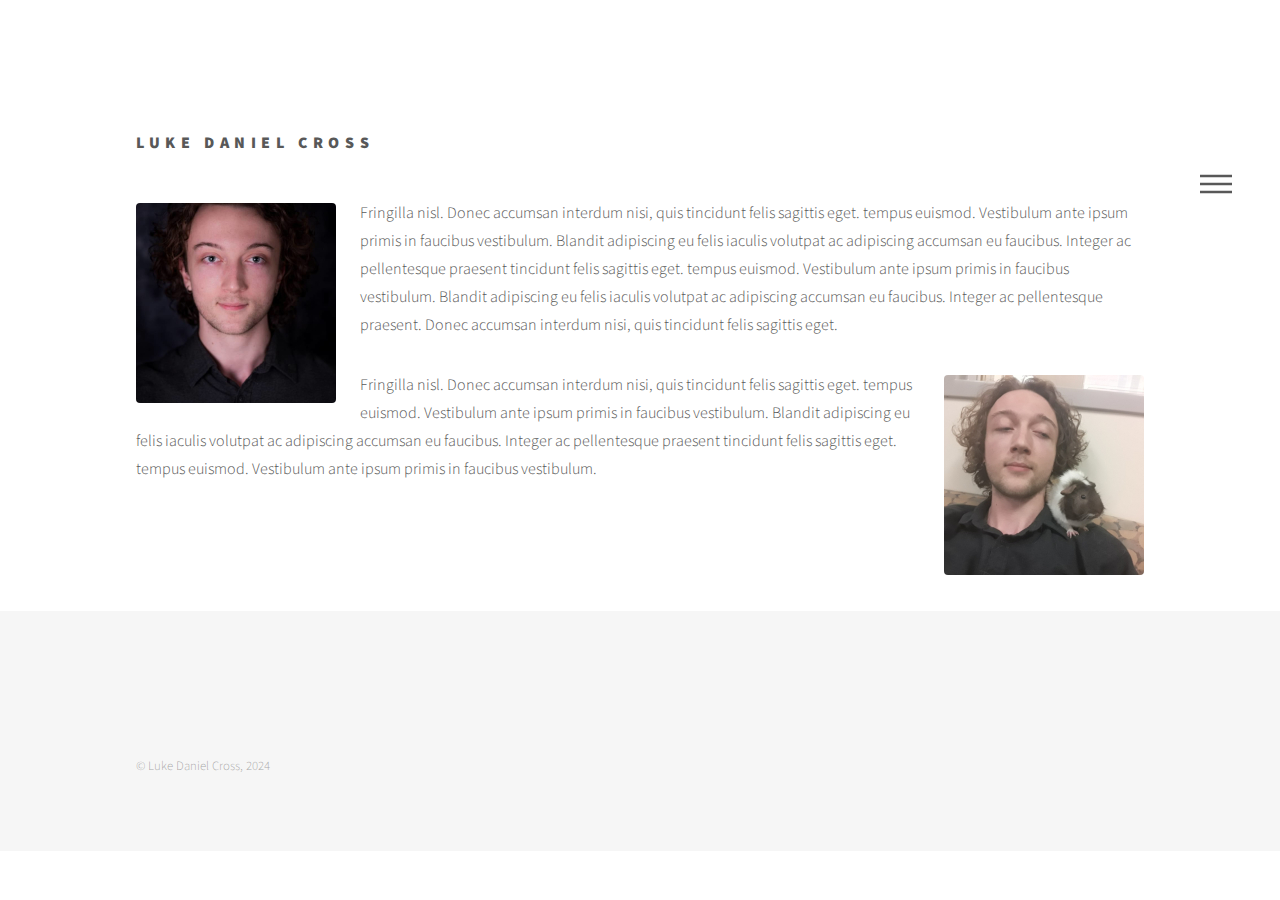
==== commit a58b4a13: "Add files via upload" ====
--- a/about.html
+++ b/about.html
@@ -63,28 +63,9 @@
 							<!-- Footer -->
 							<footer id="footer">
 								<div class="inner">
-									<section>
-										<h2>Drop a line</h2>
-										<form method="post" action="#">
-											<div class="fields">
-												<div class="field half">
-													<input type="text" name="name" id="name" placeholder="Name" />
-												</div>
-												<div class="field half">
-													<input type="email" name="email" id="email" placeholder="Email" />
-												</div>
-												<div class="field">
-													<textarea name="message" id="message" placeholder="Message"></textarea>
-												</div>
-											</div>
-											<ul class="actions">
-												<li><input type="submit" value="Send" class="primary" /></li>
-											</ul>
-										</form>
-									</section>
 							
 									<ul class="copyright">
-										<li>&copy; Luke Daniel Cross, 2023</li>
+										<li>&copy; Luke Daniel Cross, 2024</li>
 									</ul>
 								</div>
 							</footer>
